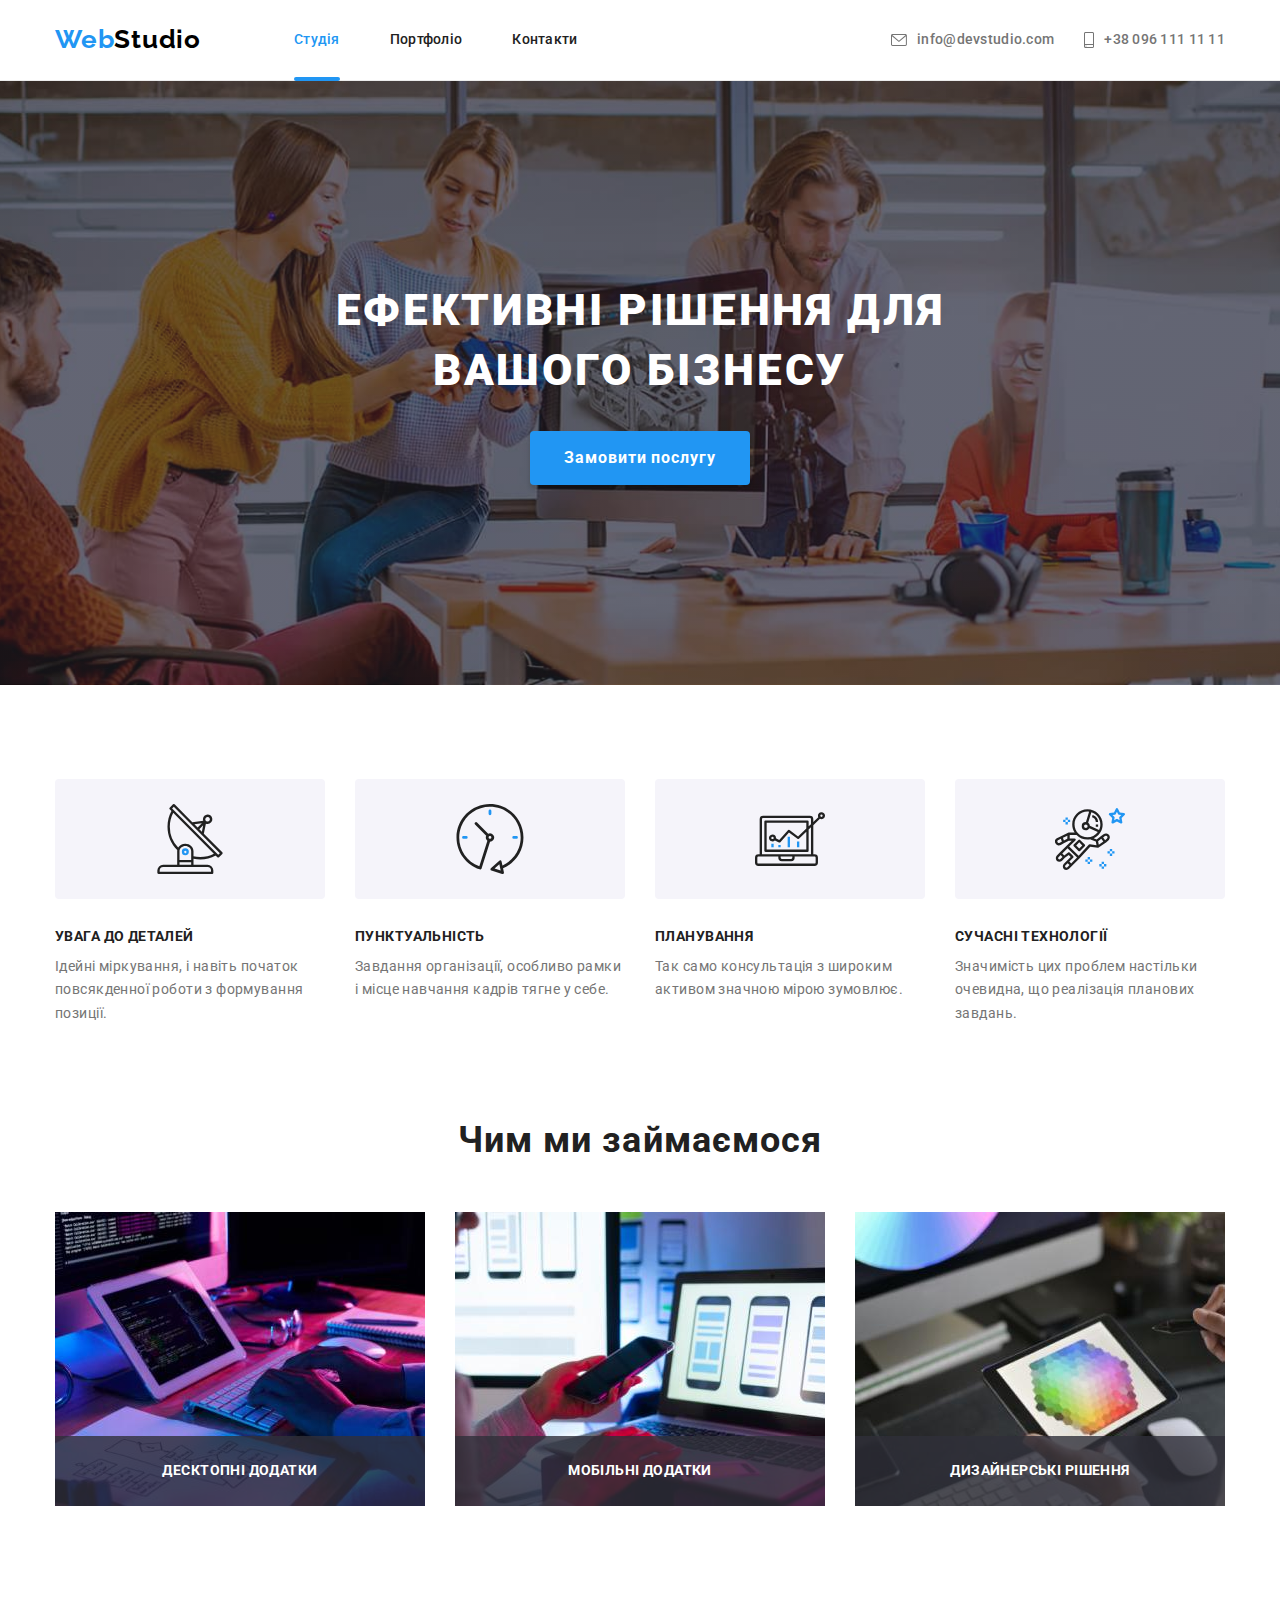
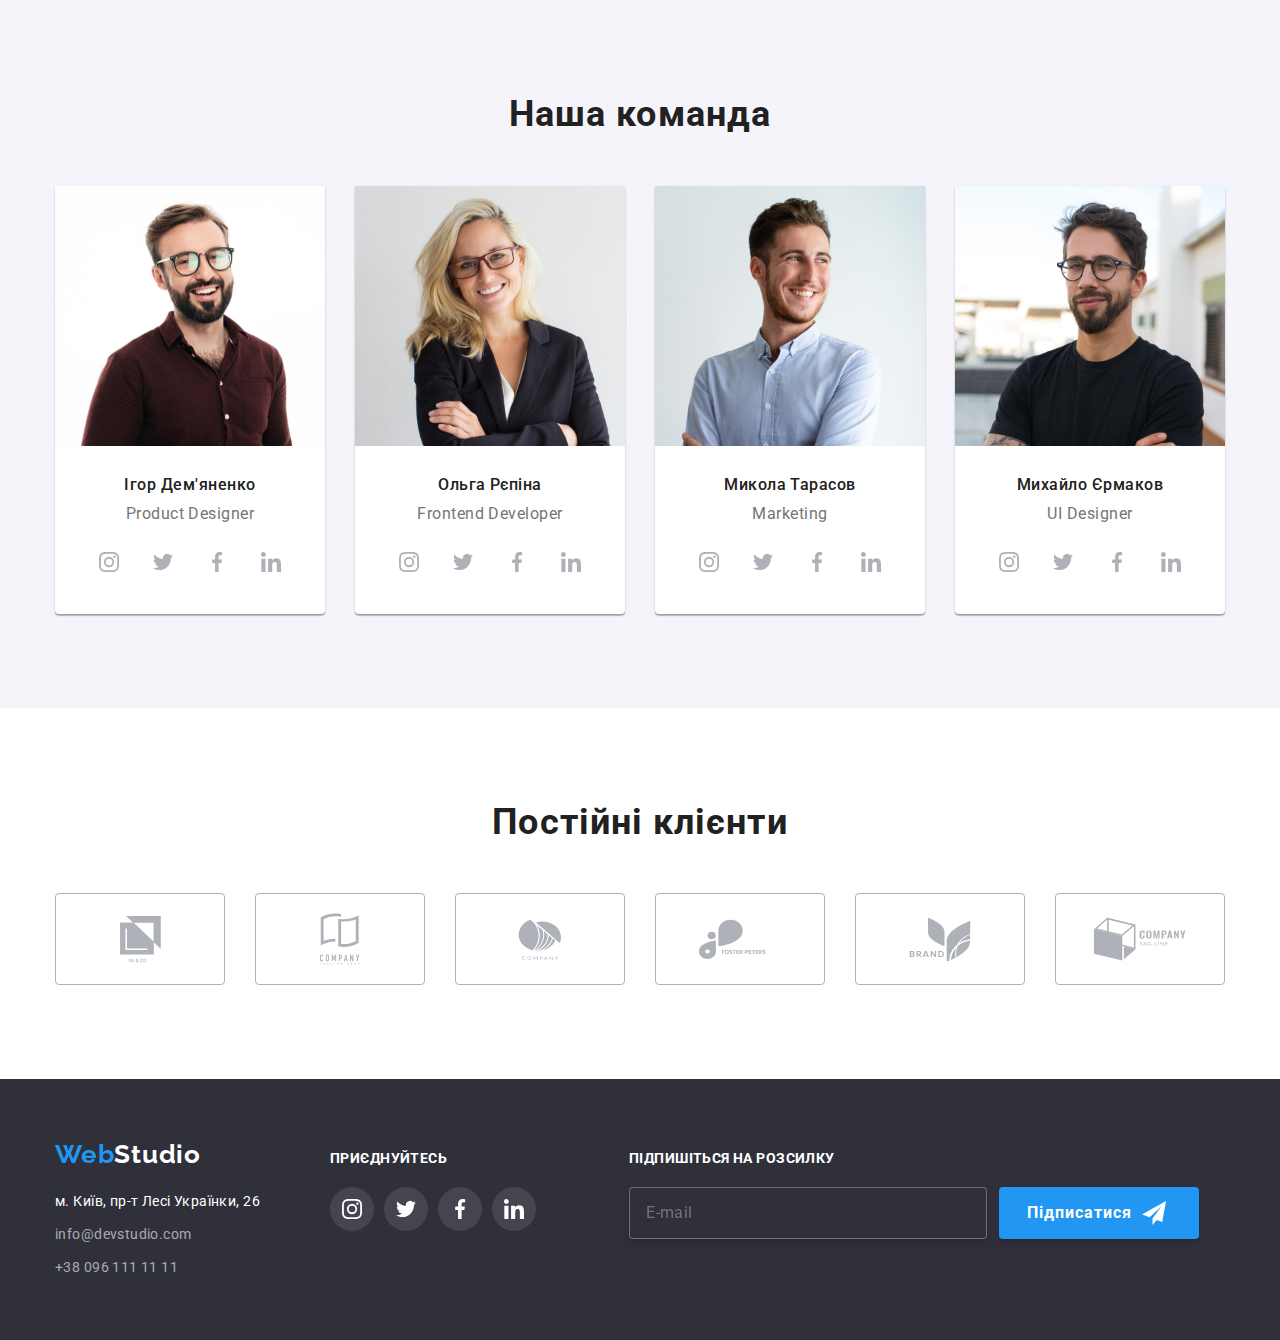
==== index.html @ 44d0e559 "додає bloc-send" ====
<!DOCTYPE html>
<html lang="uk">
<head>
    <meta charset="UTF-8">
    <meta http-equiv="X-UA-Compatible" content="IE=edge">
    <meta name="viewport" content="width=device-width, initial-scale=1.0">

    <link rel="preconnect" href="https://fonts.googleapis.com">
    <link rel="preconnect" href="https://fonts.gstatic.com" crossorigin>
    <link href="https://fonts.googleapis.com/css2?family=Raleway:wght@700&family=Roboto:wght@400;500;700;900&display=swap"
        rel="stylesheet">

    <title>Сайт-Студія</title>

    <link rel="stylesheet" href="https://cdnjs.cloudflare.com/ajax/libs/modern-normalize/1.1.0/modern-normalize.min.css">
    <link rel="stylesheet" href="./css/styles.css">
</head>

<body>
  
    <!--header-->
    <header class="page-header">
        <div class="container main-nav">
            
            <nav class="bloc-nav">
                <a class="logo" href="./index.html">
                    Web<span class="logo-studio">Studio</span>
                </a>
        
                <ul class="navigation">
                    <li class="item"><a class="navigation-link current" href="./index.html">Студія</a></li>
                    <li class="item"><a class="navigation-link" href="./portfolio.html">Портфоліо</a></li>
                    <li class="item"><a class="navigation-link" href="">Контакти</a></li>
                </ul>
            </nav>
        
            <ul class="contact">
                <li class="item">
                    <a class="contact-link" href="mailto:info@devstudio.com">
                        <svg class="icon" width="16" height="12">
                            <use href="./images/icons.svg#icon-envelope"></use>
                        </svg>
                        info@devstudio.com   
                    </a>
                </li>  

                <li class="item">
                    <a class="contact-link" href="tel:+380961111111">
                        <svg class="icon" width="10" height="16">
                            <use href="./images/icons.svg#icon-phone"></use>
                        </svg>
                        +38 096 111 11 11   
                    </a>
                </li> 
            </ul>
            
        </div>

    </header>
    
    <!--main Студія-->
    <main class="page-studio">

        <!-- Секція "hero" -->
        <section class="hero overlay">
            <h1 class="hero-title">Ефективні рішення для вашого бізнесу</h1>
            <button data-modal-open class="hero-btn" type="button">Замовити послугу</button>  
        </section>
    
        <!-- Секція "advantage" -->
        <section class="section">
            <div class="container">
    
                <!--Скритий заголовок-->
                <h2 class="visually-hidden">Наші переваги</h2>
                <ul class="advantage-list">
                    <li class="item">
                        <div class="icon-advantage">
                            <svg class="icon" width="70" height="70">
                                <use href="./images/icons.svg#icon-antenna"></use>
                            </svg>   
                        </div>

                        <h3 class="advantage-list-title">УВАГА ДО ДЕТАЛЕЙ</h3>
                        <p class="advantage-list-descr">Ідейні міркування, і 
                            навіть початок повсякденної роботи з формування
                            позиції.
                        </p>
                    </li>

                    <li class="item">
                        <div class="icon-advantage">
                            <svg class="icon" width="70" height="70">
                                <use href="./images/icons.svg#icon-clock"></use>
                            </svg>   
                        </div>

                        <h3 class="advantage-list-title">ПУНКТУАЛЬНІСТЬ</h3>
                        <p class="advantage-list-descr">Завдання організації, особливо 
                            рамки і місце навчання кадрів тягне у себе.
                        </p>
                    </li>

                    <li class="item">
                        <div class="icon-advantage">
                            <svg class="icon" width="70" height="70">
                                <use href="./images/icons.svg#icon-diagram"></use>
                            </svg>   
                        </div>

                        <h3 class="advantage-list-title">ПЛАНУВАННЯ</h3>
                        <p class="advantage-list-descr">Так само консультація з широким 
                            активом значною мірою зумовлює.
                        </p>
                    </li>

                    <li class="item">
                        <div class="icon-advantage">
                            <svg class="icon" width="70" height="70">
                                <use href="./images/icons.svg#icon-astronaut"></use>
                            </svg>   
                        </div>

                        <h3 class="advantage-list-title">СУЧАСНІ ТЕХНОЛОГІЇ</h3>
                        <p class="advantage-list-descr">Значимість цих проблем настільки 
                            очевидна, що реалізація планових завдань.
                        </p>
                    </li>
                </ul>
            </div>
        </section>
    
        <!-- Секція "work"-->
        <section class="section work">
            <div class="container">
    
                <h2 class="work-title">Чим ми займаємося</h2>
                <ul class="work-list">
                    <li class="item">
                        <div class="work-box">
                            <img src="./images/box-1.jpg" alt="Програмуємо алгоритми роботи" width="370" height="294">
                            <h3 class="work-item-title">Десктопні додатки</h3>
                        </div>
                    </li>

                    <li class="item">
                        <div class="work-box">
                            <img src="./images/box-2.jpg" alt="Розробляємо макети застосунків для телефонів" width="370" height="294">
                            <h3 class="work-item-title">Мобільні додатки</h3>
                        </div>
                    </li>

                    <li class="item">
                        <div class="work-box">
                            <img src="./images/box-3.jpg" alt="Використовуємо палітру кольорів" width="370" height="294">
                            <h3 class="work-item-title">Дизайнерські рішення</h3>
                        </div>
                    </li>

                </ul>
            </div>
        </section>
    
        <!-- Секція "team"-->
        <section class="section team">
            <div class="container">
    
                <h2 class="team-title">Наша команда</h2>
                <ul class="team-list">
                    <li class="team-item">
                        <img src="./images/igor.jpg" alt="Фото Ігоря Дем'яненко" width="270" height="260">
                        
                        <div class="team-card">
                            <h3 class="team-list-title">Ігор Дем'яненко</h3>
                            <p class="team-list-descr">Product Designer</p>

                            <!-- Блок --- social-list -->

                            <ul class="social-list">
                                <li class="item">
                                    <a class="icon-social" href="">
                                        <svg class="icon" width="20" height="20">
                                            <use href="./images/icons.svg#icon-instagram"></use>
                                        </svg>   
                                    </a>
                                </li>  

                                <li class="item">
                                    <a class="icon-social" href="">
                                        <svg class="icon" width="20" height="20">
                                            <use href="./images/icons.svg#icon-twitter"></use>
                                        </svg>   
                                    </a>
                                </li>  

                                <li class="item">
                                    <a class="icon-social" href="">
                                        <svg class="icon" width="20" height="20">
                                            <use href="./images/icons.svg#icon-facebook"></use>
                                        </svg>   
                                    </a>
                                </li> 
                                
                                <li class="item">
                                    <a class="icon-social" href="">
                                        <svg class="icon" width="20" height="20">
                                            <use href="./images/icons.svg#icon-linkedin"></use>
                                        </svg>   
                                    </a>
                                </li>  
                            </ul>  

                        </div>

                    </li>

                    <li class="team-item">
                        <img src="./images/olga.jpg" alt="Фото Ольги Рєпіної" width="270" height="260">

                        <div class="team-card">
                            <h3 class="team-list-title">Ольга Рєпіна</h3>
                            <p class="team-list-descr">Frontend Developer</p>

                            <!-- Блок --- social-list -->

                            <ul class="social-list">
                                <li class="item">
                                    <a class="icon-social" href="">
                                        <svg class="icon" width="20" height="20">
                                            <use href="./images/icons.svg#icon-instagram"></use>
                                        </svg>   
                                    </a>
                                </li>  

                                <li class="item">
                                    <a class="icon-social" href="">
                                        <svg class="icon" width="20" height="20">
                                            <use href="./images/icons.svg#icon-twitter"></use>
                                        </svg>   
                                    </a>
                                </li>  

                                <li class="item">
                                    <a class="icon-social" href="">
                                        <svg class="icon" width="20" height="20">
                                            <use href="./images/icons.svg#icon-facebook"></use>
                                        </svg>   
                                    </a>
                                </li> 
                                
                                <li class="item">
                                    <a class="icon-social" href="">
                                        <svg class="icon" width="20" height="20">
                                            <use href="./images/icons.svg#icon-linkedin"></use>
                                        </svg>   
                                    </a>
                                </li>  
                            </ul>  

                        </div>

                    </li>

                    <li class="team-item">
                        <img src="./images/mykola.jpg" alt="Фото Миколи Тарасова" width="270" height="260">

                        <div class="team-card">
                            <h3 class="team-list-title">Микола Тарасов</h3>
                            <p class="team-list-descr">Marketing</p>

                            <!-- Блок --- team-social-list -->

                            <ul class="social-list">
                                <li class="item">
                                    <a class="icon-social" href="">
                                        <svg class="icon" width="20" height="20">
                                            <use href="./images/icons.svg#icon-instagram"></use>
                                        </svg>   
                                    </a>
                                </li>  

                                <li class="item">
                                    <a class="icon-social" href="">
                                        <svg class="icon" width="20" height="20">
                                            <use href="./images/icons.svg#icon-twitter"></use>
                                        </svg>   
                                    </a>
                                </li>  

                                <li class="item">
                                    <a class="icon-social" href="">
                                        <svg class="icon" width="20" height="20">
                                            <use href="./images/icons.svg#icon-facebook"></use>
                                        </svg>   
                                    </a>
                                </li> 
                                
                                <li class="item">
                                    <a class="icon-social" href="">
                                        <svg class="icon" width="20" height="20">
                                            <use href="./images/icons.svg#icon-linkedin"></use>
                                        </svg>   
                                    </a>
                                </li>  
                            </ul>  

                        </div>

                    </li>

                    <li class="team-item">
                        <img src="./images/mykhailo.jpg" alt="Фото Михайла Єрмакова" width="270" height="260">

                        <div class="team-card">
                            <h3 class="team-list-title">Михайло Єрмаков</h3>
                            <p class="team-list-descr">UI Designer</p>

                            <!-- Блок --- team-social-list -->

                            <ul class="social-list">
                                <li class="item">
                                    <a class="icon-social" href="">
                                        <svg class="icon" width="20" height="20">
                                            <use href="./images/icons.svg#icon-instagram"></use>
                                        </svg>   
                                    </a>
                                </li>  

                                <li class="item">
                                    <a class="icon-social" href="">
                                        <svg class="icon" width="20" height="20">
                                            <use href="./images/icons.svg#icon-twitter"></use>
                                        </svg>   
                                    </a>
                                </li>  

                                <li class="item">
                                    <a class="icon-social" href="">
                                        <svg class="icon" width="20" height="20">
                                            <use href="./images/icons.svg#icon-facebook"></use>
                                        </svg>   
                                    </a>
                                </li> 
                                
                                <li class="item">
                                    <a class="icon-social" href="">
                                        <svg class="icon" width="20" height="20">
                                            <use href="./images/icons.svg#icon-linkedin"></use>
                                        </svg>   
                                    </a>
                                </li>  
                            </ul>  

                        </div>

                    </li>

                </ul>
    
            </div>
        </section>

        <!-- Секція "clients"-->
        <section class="section">
            <div class="container">

                <h2 class="clients-title">Постійні клієнти</h2>
                <ul class="clients-list">
                    <li class="item">
                        <a class="icon-clients" href="">
                            <svg class="icon" width="41" height="46.7">
                                <use href="./images/icons.svg#icon-cl1-ya-co"></use>
                            </svg>   
                        </a>
                    </li>  

                    <li class="item">
                        <a class="icon-clients" href="">
                            <svg class="icon" width="40" height="52">
                                <use href="./images/icons.svg#icon-cl2-tagline"></use>
                            </svg>   
                        </a>
                    </li>  

                    <li class="item">
                        <a class="icon-clients" href="">
                            <svg class="icon" width="43.46" height="41.18">
                                <use href="./images/icons.svg#icon-cl3-company"></use>
                            </svg>   
                        </a>
                    </li>  

                    <li class="item">
                        <a class="icon-clients" href="">
                            <svg class="icon" width="84.44" height="40.62">
                                <use href="./images/icons.svg#icon-cl4-foster"></use>
                            </svg>   
                        </a>
                    </li>  

                    <li class="item">
                        <a class="icon-clients" href="">
                            <svg class="icon" width="62.54" height="45.43">
                                <use href="./images/icons.svg#icon-cl5-brand"></use>
                            </svg>   
                        </a>
                    </li> 
                    
                    <li class="item">
                        <a class="icon-clients" href="">
                            <svg class="icon" width="93.79" height="43.93">
                                <use href="./images/icons.svg#icon-cl6-tag-line"></use>
                            </svg>   
                        </a>
                    </li>  
                </ul>
            </div>
        </section>
    
    </main>

    <!--footer-->
    <footer class="page-footer">
        <div class="container footer-contact">
    
            <div class="bloc-residence">
                <a class="logo" href="./index.html">
                    Web<span class="logo-studio">Studio</span>
                </a>

                <address class="residence">
                    <ul class="residence-contact">
                        <li class="item"><a class="residence-descr" href="https://goo.gl/maps/CPtrU1FHBa2aNyZL9" target="_blank"
                            rel="noopener noreferrer nofollow">м. Київ, пр-т Лесі Українки, 26</a>
                        </li>
                        <li class="item"><a class="residence-link" href="mailto:info@devstudio.com">info@devstudio.com</a></li>
                        <li class="item"><a class="residence-link" href="tel:+380961111111">+38 096 111 11 11</a></li>
                    </ul>
                </address>
            </div>

            <div class="bloc-join">
                <h3 class="title-join"><em class="join">Приєднуйтесь</em></h3>
                <ul class="social-list">
                    <li class="item">
                        <a class="icon-social" href="">
                            <svg class="icon" width="20" height="20">
                                <use href="./images/icons.svg#icon-instagram"></use>
                            </svg>   
                        </a>
                    </li>  

                    <li class="item">
                        <a class="icon-social" href="">
                            <svg class="icon" width="20" height="20">
                                <use href="./images/icons.svg#icon-twitter"></use>
                            </svg>   
                        </a>
                    </li>  

                    <li class="item">
                        <a class="icon-social" href="">
                            <svg class="icon" width="20" height="20">
                                <use href="./images/icons.svg#icon-facebook"></use>
                            </svg>   
                        </a>
                    </li> 
                    
                    <li class="item">
                        <a class="icon-social" href="">
                            <svg class="icon" width="20" height="20">
                                <use href="./images/icons.svg#icon-linkedin"></use>
                            </svg>   
                        </a>
                    </li>  

                </ul>
            </div>

            <div class="bloc-send">
                <h3 class="title-send"><em class="send">Підпишіться на розсилку</em></h3>

                <div class="bloc-form">
                    <form action="">
                        <input type="email" name="mail" id="mail" placeholder="E-mail">
                    </form>

                    <button class="send-btn-submit" type="submit">Підписатися
                        <svg class="icon" width="24" height="24">
                            <use href="./images/icons.svg#icon-send"></use>
                        </svg>
                    </button> 
                </div>

            </div>



        </div>

    </footer>
        
    <!--Модальне вікно-->
    <div class="backdrop is-hidden" data-modal>
        <div class="modal-hero">
            <button data-modal-close class="modal-btn-close" type="button">
                <svg class="icon" width="18" height="18">
                    <use href="./images/icons.svg#icon-close"></use>
                </svg>
            </button>

            <button class="modal-btn-submit" type="submit">Відправити</button> 

        </div>
    </div>

    <script src="./js/modal.js"></script>
</body>
</html>
---- css/styles.css ----
:root {
    --primary-text-color: #757575;
    --secondary-text-color:#000000;
    --title-text-color: #212121;
    --accent-text-color:#FFFFFF;
    --link-text-color: rgba(255, 255, 255, 0.6);
    --primary-accent-color: #2196F3;
    --secondary-accent-color: #188CE8;
    --primary-background-color: #FFFFFF;
    --secondary-background-color: #F5F4FA;
    --hero-background-color:#C4C4C4;
    --footer-background-color: #2F303A;
    --header-border-color: #ECECEC; 
    --project-border-color: #EEEEEE;
    --svg-primary-color: #AFB1B8;
    --footer-social-background-color:rgba(255, 255, 255, 0.1);

    --work-overlay-color:rgba(47, 48, 58, 0.8);
    --project-overlay-color: rgba(33, 150, 243, 0.9);
    --modal-backdrop-color:rgba(0, 0, 0, 0.2);

    --project-card-set-gap: 30px;
}

body {
    color: var(--primary-text-color);
    background-color: var(--primary-background-color);
    font-family: Roboto, sans-serif;
}

/* Глобальне скидання стилів по тегам*/
h1, h2, h3, h4, h5, h6, p, ul {
    padding: 0;
    margin: 0;
}

img {
  display: block;
  max-width: 100%;
  height: auto;
}

.section {
    padding-top: 94px;
    padding-bottom: 94px;
}

.container {
    width: 1200px;
    margin: 0 auto;
    padding: 0 15px;
}

/* header */

.page-header {
    border-bottom: 1px solid var(--header-border-color);
}

.main-nav {
    display: flex;
    align-items: center;
}

.bloc-nav {
    display: flex;
}

.bloc-nav .logo {
    display: block;
    padding-top: 24px;
    padding-bottom: 25px;
}

.logo {
    color: var(--primary-accent-color);
    font-family: 'Raleway';
    font-style: normal;
    font-weight: 700;
    font-size: 26px;
    line-height: 1.19;
    letter-spacing: 0.03em;
    text-decoration: none;
}

.logo-studio {
    color: var(--secondary-text-color);
}

.navigation {
    list-style: none;

    display: flex;
    margin-left: 93px;
}

.navigation .item + .item {
    margin-left: 50px;
}

.navigation-link {
    color: var(--title-text-color);
    font-weight: 500;
    font-size: 14px;
    line-height: 1.14;
    letter-spacing: 0.02em;
    text-decoration: none;

    display: block;
    padding-top: 32px;
    padding-bottom: 32px;

    position: relative;

    transition: color 250ms cubic-bezier(0.4, 0, 0.2, 1);
}

.navigation-link:hover, .navigation-link:focus {
    color: var(--primary-accent-color);
}

.navigation-link.current {
    color: var(--primary-accent-color);
}

.navigation-link.current::after {
    content: "";
    display: block;
    height: 4px;
    width: 100%;
    border-radius: 2px;
    background-color: var(--primary-accent-color);
    position: absolute;
    left: 0;
    bottom: -1px;  
}

.contact {
    list-style: none;

    display: flex;
    margin-left: auto;
}

.contact .item + .item {
    margin-left: 30px;
}
    
.contact-link {
    color: var(--primary-text-color);
    font-weight: 500;
    font-size: 14px;
    line-height: 1.14;
    letter-spacing: 0.02em;
    text-decoration: none;

    padding-top: 32px;
    padding-bottom: 32px;

    display: flex;
    align-items: center;

    transition: color 250ms cubic-bezier(0.4, 0, 0.2, 1);
}

.contact-link:hover, .contact-link:focus {
    color: var(--primary-accent-color);
}

.contact-link .icon {
    fill: currentColor;
    
    margin-right: 10px;
}

/* main Студія */

/* Секція "hero" */

.hero {
    background-color: var(--hero-background-color);
    text-align: center;

    padding: 200px 0;
}

.overlay {
    max-width: 1600px;
    margin-left: auto;
    margin-right: auto;
    background-image: linear-gradient(to right,
    rgba(47, 48, 58, 0.4), 
    rgba(47, 48, 58, 0.4)),
    url("../images/Img-hero.jpg");
    background-repeat: no-repeat;
    background-position: center;
    background-size: cover;
}

.hero-title {
    color: var(--accent-text-color);
    font-weight: 900;
    font-size: 44px;
    line-height: 1.36;
    letter-spacing: 0.06em;
    text-transform: uppercase;

    width: 696px;
    margin: 0 auto;
    margin-bottom: 30px;
}

.hero-btn {
    color: var(--accent-text-color);
    background-color: var(--primary-accent-color);
    cursor: pointer;
    border-radius: 4px;
    font-weight: 700;
    font-size: 16px;
    line-height: 1.87;
    letter-spacing: 0.06em;
    font-family: inherit;
    border-color: transparent;

    min-width: 216px;
    padding: 10px 32px;

    box-shadow: 0px 4px 4px rgba(0, 0, 0, 0.15);

    transition: background-color 250ms cubic-bezier(0.4, 0, 0.2, 1);
}

.hero-btn:hover, .hero-btn:focus {
    background-color: var(--secondary-accent-color);
}
   
/* Секція "advantage" */

.visually-hidden {
    position: absolute;
    white-space: nowrap;
    width: 1px;
    height: 1px;
    overflow: hidden;
    border: 0;
    padding: 0;
    clip: rect(0 0 0 0);
    clip-path: inset(50%);
    margin: -1px;
}

.advantage-list {
    list-style: none;

    display: flex;
}

.advantage-list .item {
    flex-basis: 270px;
}

.advantage-list .item + .item {
    margin-left: 30px;
}

.icon-advantage {
    width: 270px;
    height: 120px;
    background-color: var(--secondary-background-color);
    border-radius: 4px;

    margin-bottom: 30px;

    display: flex;
    justify-content: center;
    align-items: center;
}

.advantage-list-title {
    color: var(--title-text-color);
    font-weight: 700;
    font-size: 14px;
    line-height: 1.14;
    letter-spacing: 0.03em;
    text-transform: uppercase;

    margin-bottom: 10px;
}

.advantage-list-descr {
    font-size: 14px;
    line-height: 1.71;
    letter-spacing: 0.03em;
}

/* Секція "work" */

.work {
    padding-top: 0;
}

.work-title {
    color: var(--title-text-color);
    font-weight: 700;
    font-size: 36px;
    line-height: 1.16;
    letter-spacing: 0.03em;

    text-align: center;
    margin-bottom: 50px;
}

.work-list {
    list-style: none;

    display: flex;
    justify-content: space-between;
}

.work-list .item + .item {
    margin-left: 30px;
}

.work-box {
    position: relative;
}

.work-item-title {
    color: var(--accent-text-color);
    background-color: var(--work-overlay-color);
    font-weight: 700;
    font-size: 14px;
    line-height: 1.14;
    letter-spacing: 0.03em;
    text-transform: uppercase;

    text-align: center;
    padding-top: 27px;
    padding-bottom: 27px;

    position: absolute;
    width: 100%;
    left: 0;
    bottom: 0;
}

/* Секція "team" */

.team {
    background-color: var(--secondary-background-color);
}

.team-title {
    color: var(--title-text-color);
    font-weight: 700;
    font-size: 36px;
    line-height: 1.16;
    letter-spacing: 0.03em;

    text-align: center;
    margin-bottom: 50px;
}
 
.team-list {
    list-style: none;

    display: flex;
    justify-content: space-between;
}

.team-item {
    background-color: var(--primary-background-color);
    border-radius: 0px 0px 4px 4px;

    text-align: center;

    box-shadow: 0px 1px 3px rgba(0, 0, 0, 0.12), 
    0px 1px 1px rgba(0, 0, 0, 0.14), 
    0px 2px 1px rgba(0, 0, 0, 0.2);
}

.team-item + .team-item {
   margin-left: 30px; 
}

.team-card {
    padding-top: 30px;
    padding-bottom: 30px;
}

.team-list-title {
    color: var(--title-text-color);
    font-weight: 500;
    font-size: 16px;
    line-height: 1.18;
    letter-spacing: 0.03em;

    margin-bottom: 10px;
}

.team-list-descr {
    font-size: 16px;
    line-height: 1.18;
    letter-spacing: 0.03em;

    margin-bottom: 16px;
}

/* секція "team", блок --- social-list*/

.social-list {
    list-style: none;

    display: flex;
    justify-content: center;
}

.social-list .item {
    display: flex; 
}

.social-list .item + .item {
    margin-left: 10px;
}

.icon-social {
    width: 44px;
    height: 44px;
    border-radius: 50%;
    color: var(--svg-primary-color);

    display: flex;
    justify-content: center;
    align-items: center;

    transition:
    color 250ms cubic-bezier(0.4, 0, 0.2, 1), 
    background-color 250ms cubic-bezier(0.4, 0, 0.2, 1);
}

.icon-social:hover, .icon-social:focus {
    color: var(--accent-text-color);
    background-color: var(--primary-accent-color);
}

.icon-social .icon {
    display: block;
    fill: currentColor;
}

/* Секція "clients" */

.clients-title {
    color: var(--title-text-color);
    font-weight: 700;
    font-size: 36px;
    line-height: 1.16;
    letter-spacing: 0.03em;

    text-align: center;
    margin-bottom: 50px;
}

.clients-list {
    list-style: none;
    
    display: flex;
    justify-content: center;
}

.clients-list .item {
    display: flex; 
}

.clients-list .item + .item {
    margin-left: 30px;
}

.icon-clients {
    width: 170px;
    height: 92px;
    border: 1px solid var(--svg-primary-color);
    border-radius: 4px;
    color: var(--svg-primary-color) ;

    display: flex;
    justify-content: center;
    align-items: center;

    transition:
    color 250ms cubic-bezier(0.4, 0, 0.2, 1), 
    border-color 250ms cubic-bezier(0.4, 0, 0.2, 1);
}

.icon-clients:hover, .icon-clients:focus {
    color: var(--primary-accent-color);
    border-color: var(--primary-accent-color);
}

.icon-clients .icon {
    display: block;
    fill: currentColor;
}


/* main Портфоліо */

/* Секція "project" */

.filter {
    list-style: none;

    display: flex;
    justify-content: center;
    margin-bottom: 50px;
}

.filter .item + .item {
    margin-left: 8px;
}

.filter-btn {
    color: var(--title-text-color);
    background-color: var(--secondary-background-color);
    border-radius: 4px;
    font-weight: 500;
    font-size: 16px;
    line-height: 1.62;
    letter-spacing: 0.03em;
    cursor: pointer;
    font-family: inherit;

    border-color: transparent;
    box-shadow: none;
    min-width: 73px;
    padding: 6px 22px;

    transition:
    color 250ms cubic-bezier(0.4, 0, 0.2, 1), 
    background-color 250ms cubic-bezier(0.4, 0, 0.2, 1),
    box-shadow 250ms cubic-bezier(0.4, 0, 0.2, 1);
}

.filter-btn:hover, .filter-btn:focus {
    color: var(--accent-text-color);
    background-color: var(--primary-accent-color);

    box-shadow: 0px 3px 1px rgba(0, 0, 0, 0.1), 
    0px 1px 2px rgba(0, 0, 0, 0.08), 
    0px 2px 2px rgba(0, 0, 0, 0.12);
}

.project-list {
    list-style: none;

    display: flex;
    flex-wrap: wrap;
    margin-left: calc(-1 * var(--project-card-set-gap));
    margin-top: calc(-1 * var(--project-card-set-gap));
}

.project-container {
    flex-basis: calc(100% /3 - var(--project-card-set-gap));
    margin-left: var(--project-card-set-gap);
    margin-top: var(--project-card-set-gap);
}

.project-link {
    text-decoration: none;

    display: block;
    box-shadow: none;

    transition: box-shadow 250ms cubic-bezier(0.4, 0, 0.2, 1);
}

.project-link:hover, .project-link:focus {
    box-shadow: 0px 1px 1px rgba(0, 0, 0, 0.12), 
    0px 4px 4px rgba(0, 0, 0, 0.06), 
    1px 4px 6px rgba(0, 0, 0, 0.16);

}

.project-card {
    border-right: 1px solid var(--project-border-color);
    border-bottom: 1px solid var(--project-border-color);
    border-left: 1px solid var(--project-border-color);

    padding: 20px 24px;
}

.project-list-title {
    color: var(--title-text-color);
    font-weight: 700;
    font-size: 18px;
    line-height: 2;
    letter-spacing: 0.06em;

    margin-bottom: 4px;
}

.project-list-descr {
    color: var(--primary-text-color);
    font-size: 16px;
    line-height: 1.87;
    letter-spacing: 0.03em;
}

/* Секція "project" --- вспливаюча картка*/

.project-overlay {
    position: relative;
    overflow: hidden;
}

.project-link:hover .project-overlay-box,
.project-link:focus .project-overlay-box {
    transform: translateY(-100%);
}

.project-overlay-box {
    background-color: var(--project-overlay-color);
    padding: 63px 24px;
    position: absolute;
    top: 100%;
    left: 0;
    
    transform: translateY(0);
    transition: transform 250ms cubic-bezier(0.4, 0, 0.2, 1);
}

.project-overlay-descr {
    color: var(--accent-text-color);
    font-size: 18px;
    line-height: 1.55;
    letter-spacing: 0.03em;
}


/* footer */

.page-footer {
    background-color: var(--footer-background-color);

    padding-top: 60px;
    padding-bottom: 60px;
}

/* footer --- bloc-residence */

.page-footer .logo-studio {
    color: var(--accent-text-color);
}

.footer-contact {
    display: flex;
    align-items: baseline;
}

.bloc-residence {
    display: block;
    margin-right: 70px;
}

.footer-contact .logo {
    display: inline-block;
    margin-bottom: 20px;
}

.residence {
    font-style: normal;
}

.residence-contact {
    list-style: none;

    display: inline-block;
}

.residence-contact .item + .item {
    margin-top: 9px;
}

.residence-descr {
    color: var(--accent-text-color);
    font-size: 14px;
    line-height: 1.71;
    letter-spacing: 0.03em;
    text-decoration: none;

    display: block;

    transition: color 250ms cubic-bezier(0.4, 0, 0.2, 1);
}

.residence-link {
    color: var(--link-text-color);
    font-size: 14px;
    line-height: 1.71;
    letter-spacing: 0.03em;
    text-decoration: none;   

    display: block;

    transition: color 250ms cubic-bezier(0.4, 0, 0.2, 1);
}

.residence-descr:hover, .residence-descr:focus, 
.residence-link:hover, .residence-link:focus {
    color: var(--primary-accent-color);
}

/* footer --- bloc-join */

.bloc-join {
    display: block;
    margin-right: 93px;
}

.title-join {
    color: var(--accent-text-color);
    font-weight: 700;
    font-size: 14px;
    line-height: 1.14;
    letter-spacing: 0.03em;
    text-transform: uppercase;

    margin-bottom: 20px;
}

.join {
    font-style: normal; 
}

.bloc-join .icon-social {
    color: var(--accent-text-color);
    background-color: var(--footer-social-background-color);
}

.bloc-join .icon-social:hover, .bloc-join .icon-social:focus {
    background-color: var(--primary-accent-color);
}

/* footer --- bloc-send */

.bloc-send {
    display: block;
}

.title-send {
    color: var(--accent-text-color);
    font-weight: 700;
    font-size: 14px;
    line-height: 1.14;
    letter-spacing: 0.03em;
    text-transform: uppercase;

    margin-bottom: 20px;
}

.send {
    font-style: normal; 
}

.bloc-form {
    display: flex;
}

.bloc-form input {
    color: var(--link-text-color);
    background-color: var(--footer-background-color);
    font-size: 16px;
    line-height: 1.25;
    letter-spacing: 0.03em;

    border: 1px solid rgba(255, 255, 255, 0.3);
    filter: drop-shadow(0px 4px 4px rgba(0, 0, 0, 0.15));
    border-radius: 4px;
    
    width: 358px;
    margin: 0;
    padding: 15px 16px;
    margin-right: 12px;
}

.send-btn-submit {
    color: var(--accent-text-color);
    background-color: var(--primary-accent-color);
    cursor: pointer;
    border-radius: 4px;
    font-weight: 700;
    font-size: 16px;
    line-height: 1.87;
    letter-spacing: 0.06em;
    font-family: inherit;
    border: none;

    display: flex;
    align-items: center;

    min-width: 200px;
    padding: 10px 28px;

    box-shadow: 0px 4px 4px rgba(0, 0, 0, 0.15);
}

.bloc-send .icon {
    fill: currentColor;
    margin-left: 10px;
}


/* Модальне вікно */

.backdrop {
    position: fixed;
    top: 0;
    left: 0;
    width: 100%;
    height: 100%;
    background-color: var(--modal-backdrop-color);

    opacity: 1;

    transition: opacity 250ms cubic-bezier(0.4, 0, 0.2, 1);
}

.backdrop.is-hidden {
    opacity: 0;
    pointer-events: none;
}

.backdrop.is-hidden .modal-hero {
    transform: translate(-50%, -50%) scale(0.9);
}

.modal-hero {
    position: absolute;
    top: 50%;
    left: 50%;

    height: 581px;
    width: 528px;
    background-color: var(--primary-background-color);

    transform: translate(-50%, -50%) scale(1);

    transition: transform 250ms cubic-bezier(0.4, 0, 0.2, 1);
}


.modal-btn-close {
    width: 30px;
    height: 30px;
    border-radius: 50%;
    border: 1px solid rgba(0, 0, 0, 0.1);
    background-color: var(--primary-background-color);
    cursor: pointer;

    display: flex;
    justify-content: center;
    align-items: center;

    position: absolute;
    top: 8px;
    right: 8px; 

    transition: color 250ms cubic-bezier(0.4, 0, 0.2, 1);
}

.modal-btn-close:hover {
    color: var(--primary-accent-color);
}

.modal-hero .icon {
    fill: currentColor;
}





.modal-btn-submit {
    color: var(--accent-text-color);
    background-color: var(--primary-accent-color);
    cursor: pointer;
    border-radius: 4px;
    font-weight: 700;
    font-size: 16px;
    line-height: 1.87;
    letter-spacing: 0.06em;
    font-family: inherit;
    border: none;

    min-width: 200px;
    padding: 10px 52px;

    box-shadow: 0px 4px 4px rgba(0, 0, 0, 0.15);

    transition: background-color 250ms cubic-bezier(0.4, 0, 0.2, 1);
}

.modal-btn-submit:hover {
    background-color: var(--secondary-accent-color);
}
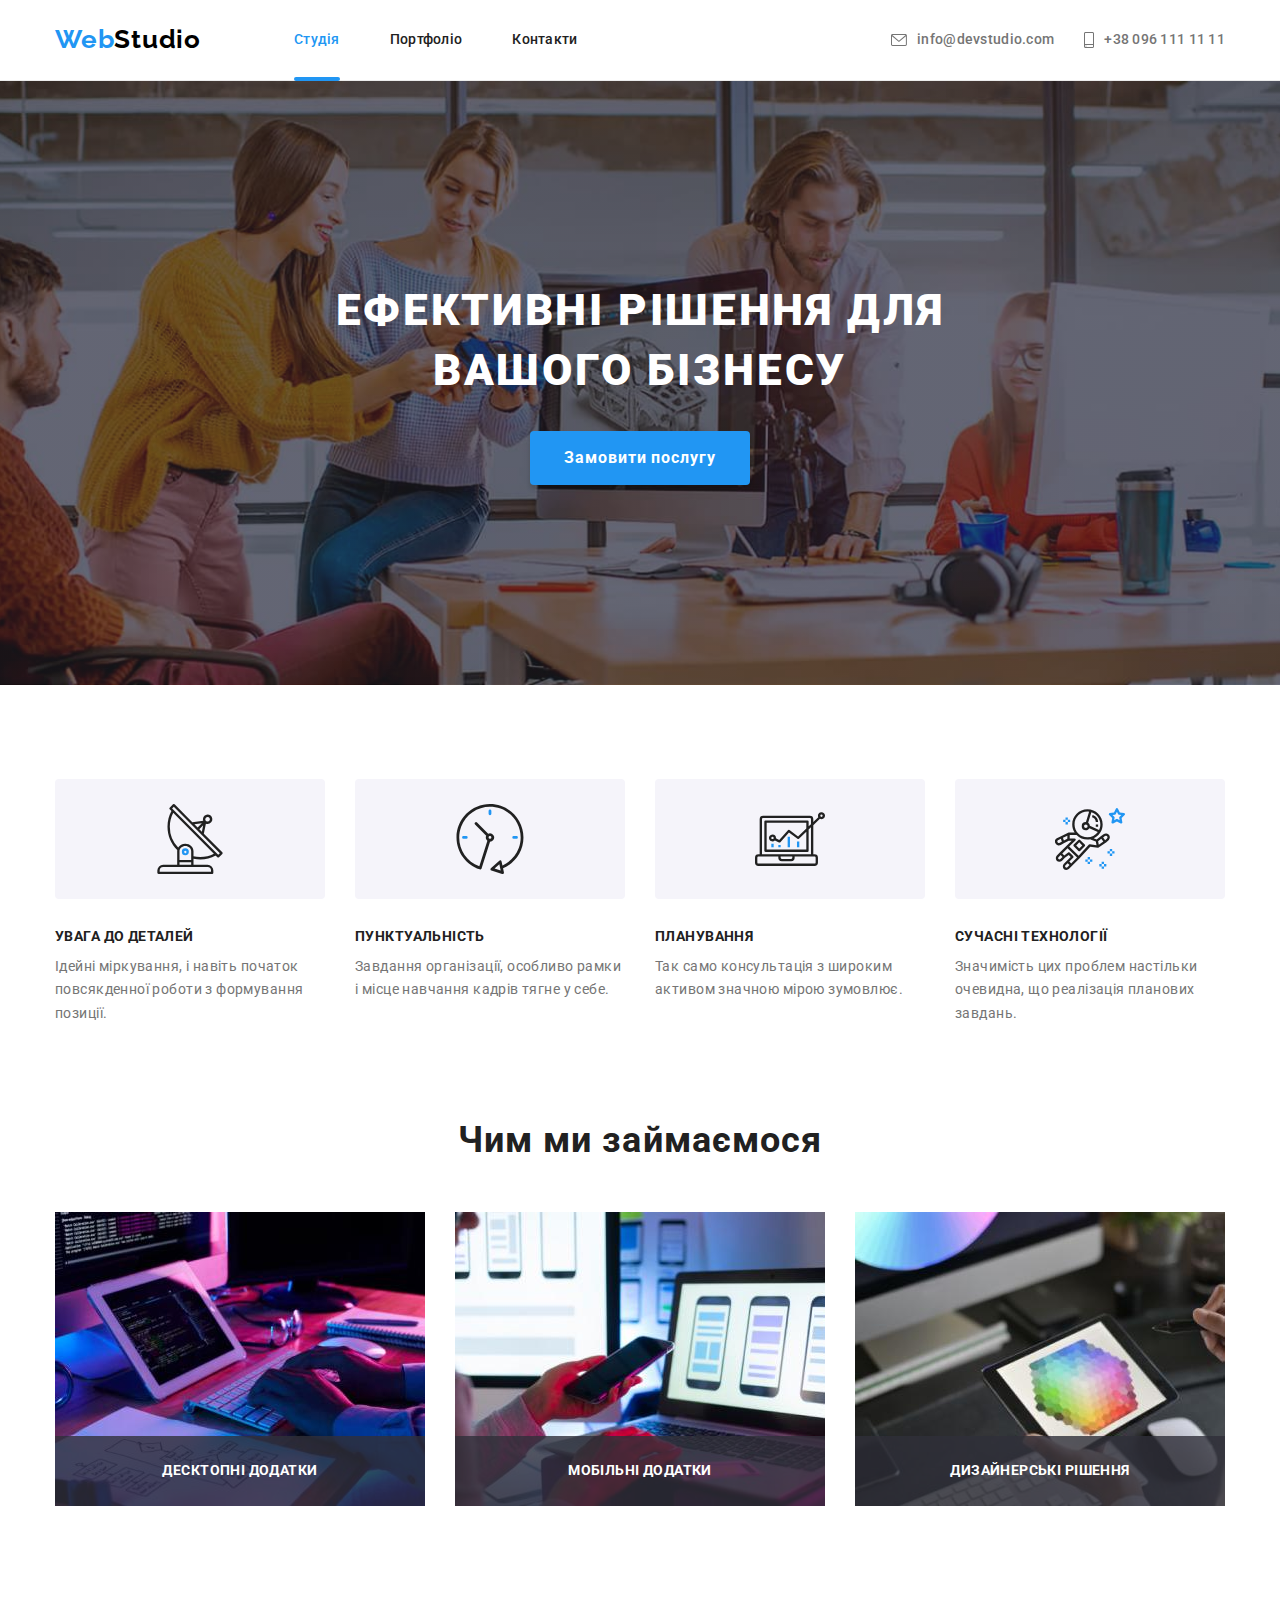
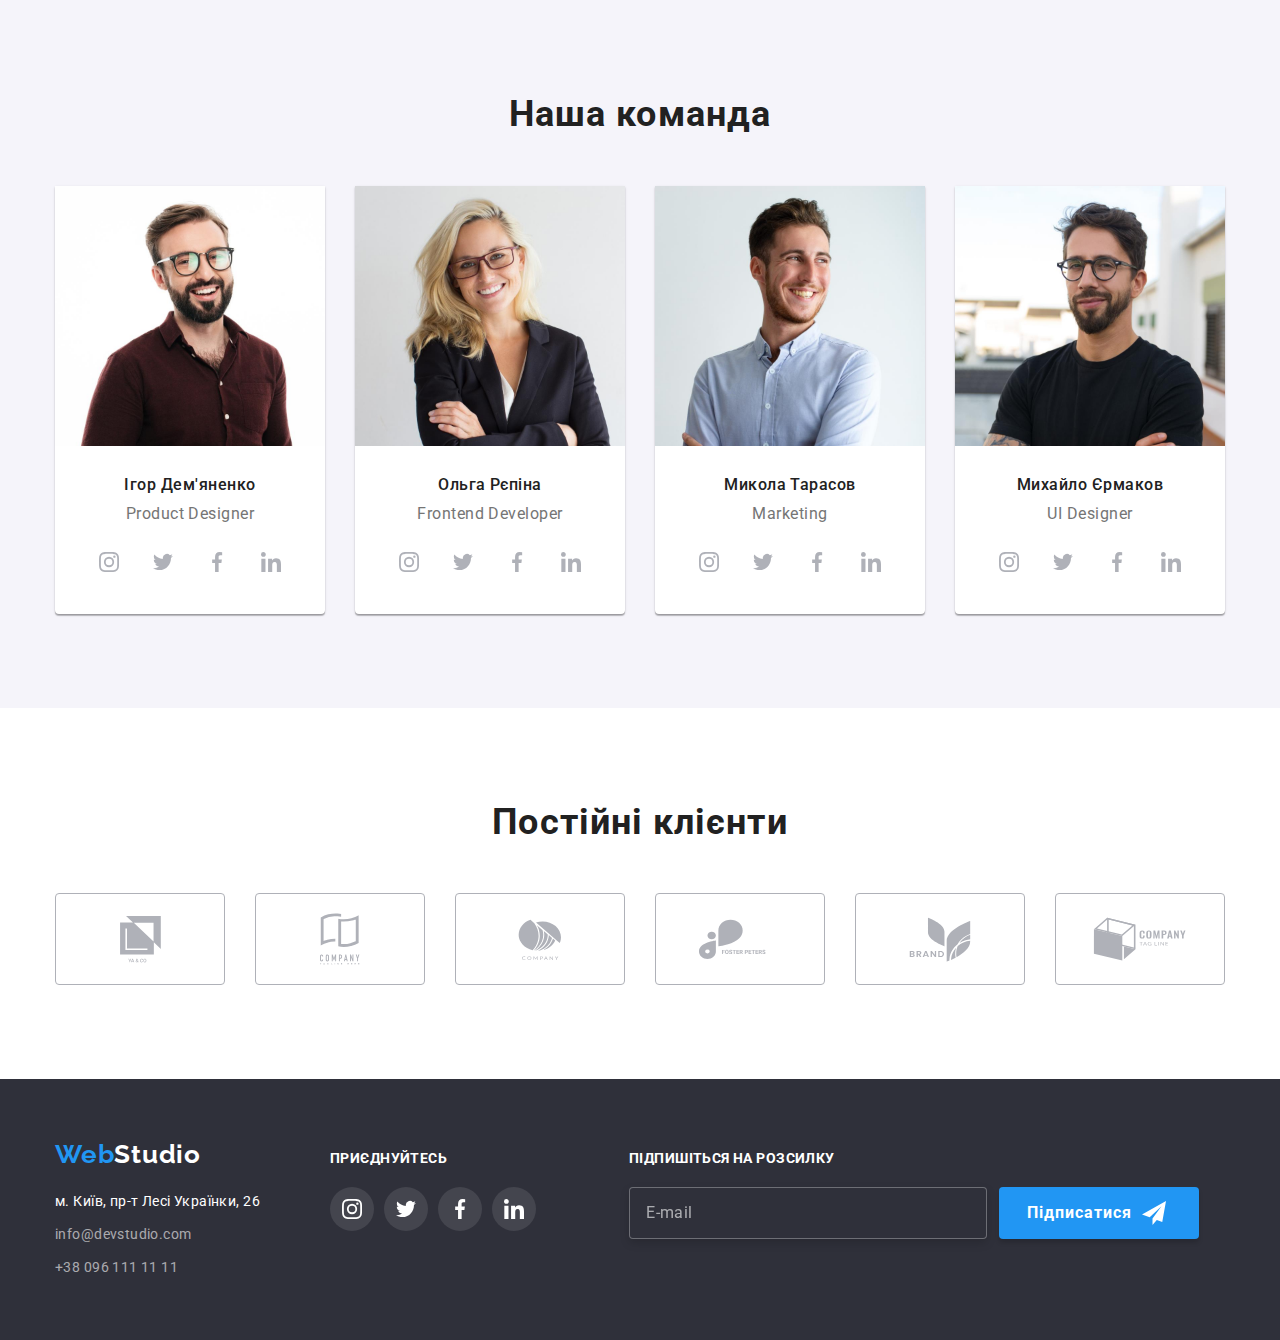
==== commit 0027e4c2: "виправляє зауваження по дз6" ====
--- a/index.html
+++ b/index.html
@@ -478,23 +478,19 @@
             </div>
 
             <div class="bloc-send">
-                <h3 class="title-send"><em class="send">Підпишіться на розсилку</em></h3>
-
-                <div class="bloc-form">
-                    <form action="">
-                        <input type="email" name="mail" id="mail" placeholder="E-mail">
-                    </form>
+                <p class="title-send">Підпишіться на розсилку</p>
+
+                <form class="bloc-form">
+                    <input type="email" name="send-mail" id="send-mail" placeholder="E-mail">
 
                     <button class="send-btn-submit" type="submit">Підписатися
                         <svg class="icon" width="24" height="24">
                             <use href="./images/icons.svg#icon-send"></use>
                         </svg>
                     </button> 
-                </div>
-
-            </div>
-
-
+
+                </form>
+            </div>
 
         </div>
 
@@ -504,12 +500,66 @@
     <div class="backdrop is-hidden" data-modal>
         <div class="modal-hero">
             <button data-modal-close class="modal-btn-close" type="button">
-                <svg class="icon" width="18" height="18">
+                <svg class="icon-close" width="18" height="18">
                     <use href="./images/icons.svg#icon-close"></use>
                 </svg>
             </button>
 
-            <button class="modal-btn-submit" type="submit">Відправити</button> 
+            <p class="modal-title">Залиште свої дані, ми вам передзвонимо</p>
+
+            <form class="modal-form">
+
+                <div class="form-field">
+                    <label for="name">Ім'я</label>
+                    <input  type="text" name="name" id="name">
+
+                    <svg class="icon" width="18" height="18">
+                        <use href="./images/icons.svg#icon-person-black"></use>
+                    </svg>
+                </div>
+
+                <div class="form-field">
+                    <label for="tel">Телефон</label>
+                    <input type="tel" name="tel" id="tel">
+
+                    <svg class="icon" width="18" height="18">
+                        <use href="./images/icons.svg#icon-phone-black"></use>
+                    </svg>
+                </div>
+
+                <div class="form-field">
+                    <label for="mail">Пошта</label>
+                    <input type="email" name="mail" id="mail">
+
+                    <svg class="icon" width="18" height="18">
+                        <use href="./images/icons.svg#icon-email-black"></use>
+                    </svg>
+                </div>
+
+                <div class="form-field last">
+                    <label for="comment">Коментар</label>
+                    <textarea name="comment" id="comment" placeholder="Введіть текст"></textarea>
+                </div>
+
+                <div class="form-check">
+                    <label for="check">Погоджуюся з розсилкою та приймаю
+                        <input type="checkbox" name="check" value="checked" id="check">
+                        <svg class="icon" width="16" height="15">
+                            <use href="./images/icons.svg#icon-check"></use>
+                        </svg>
+                    </label>
+                    
+                    <div class="contract-check">
+                        <a class="contract" href="">Умови договору</a>
+                    </div>
+
+                </div>
+
+                <div class="modal-btn">
+                    <button class="modal-btn-submit" type="submit">Відправити</button>
+                </div>   
+
+            </form>
 
         </div>
     </div>
--- a/css/styles.css
+++ b/css/styles.css
@@ -18,6 +18,12 @@
     --work-overlay-color:rgba(47, 48, 58, 0.8);
     --project-overlay-color: rgba(33, 150, 243, 0.9);
     --modal-backdrop-color:rgba(0, 0, 0, 0.2);
+    --shadow-color: rgba(0, 0, 0, 0.15);
+
+    --form-placeholder-color: rgba(117, 117, 117, 0.5);
+    --form-border-color: rgba(33, 33, 33, 0.2);
+    --btn-border-color: rgba(0, 0, 0, 0.1);
+    --form-footer-border-color: rgba(255, 255, 255, 0.3);
 
     --project-card-set-gap: 30px;
 }
@@ -225,7 +231,7 @@
     min-width: 216px;
     padding: 10px 32px;
 
-    box-shadow: 0px 4px 4px rgba(0, 0, 0, 0.15);
+    box-shadow: 0px 4px 4px var(--shadow-color);
 
     transition: background-color 250ms cubic-bezier(0.4, 0, 0.2, 1);
 }
@@ -758,22 +764,18 @@
     margin-bottom: 20px;
 }
 
-.send {
-    font-style: normal; 
-}
-
 .bloc-form {
     display: flex;
 }
 
 .bloc-form input {
-    color: var(--link-text-color);
+    color: var(--accent-text-color);
     background-color: var(--footer-background-color);
     font-size: 16px;
     line-height: 1.25;
     letter-spacing: 0.03em;
 
-    border: 1px solid rgba(255, 255, 255, 0.3);
+    border: 1px solid var(--form-footer-border-color);
     filter: drop-shadow(0px 4px 4px rgba(0, 0, 0, 0.15));
     border-radius: 4px;
     
@@ -783,6 +785,13 @@
     margin-right: 12px;
 }
 
+.bloc-form input::placeholder {
+    color: var(--link-text-color);
+    font-size: 16px;
+    line-height: 1.25;
+    letter-spacing: 0.03em;
+}
+
 .send-btn-submit {
     color: var(--accent-text-color);
     background-color: var(--primary-accent-color);
@@ -801,7 +810,7 @@
     min-width: 200px;
     padding: 10px 28px;
 
-    box-shadow: 0px 4px 4px rgba(0, 0, 0, 0.15);
+    box-shadow: 0px 4px 4px var(--shadow-color);
 }
 
 .bloc-send .icon {
@@ -843,17 +852,18 @@
     width: 528px;
     background-color: var(--primary-background-color);
 
+    padding: 40px;
+
     transform: translate(-50%, -50%) scale(1);
 
     transition: transform 250ms cubic-bezier(0.4, 0, 0.2, 1);
 }
-
 
 .modal-btn-close {
     width: 30px;
     height: 30px;
     border-radius: 50%;
-    border: 1px solid rgba(0, 0, 0, 0.1);
+    border: 1px solid var(--btn-border-color);
     background-color: var(--primary-background-color);
     cursor: pointer;
 
@@ -872,13 +882,184 @@
     color: var(--primary-accent-color);
 }
 
-.modal-hero .icon {
+.modal-hero .icon-close {
     fill: currentColor;
 }
 
-
-
-
+.modal-title {
+    color: var(--title-text-color);
+    font-weight: 700;
+    font-size: 20px;
+    line-height: 1.15;
+    letter-spacing: 0.03em;
+
+    text-align: center;
+
+    margin-bottom: 12px;
+}
+
+.form-field {
+    display: flex;
+    flex-direction: column;
+    margin-bottom: 10px;
+
+    position: relative;
+}
+
+.form-field.last {
+    margin-bottom: 20px;
+}
+
+.form-field label {
+    font-size: 12px;
+    line-height: 1.16;
+    letter-spacing: 0.01em;
+    color: var(--primary-text-color);
+
+    margin-bottom: 4px;
+}
+
+.form-field input {
+    margin: 0;
+    padding-left: 42px;
+    padding-right: 16px;
+    height: 40px;
+    border: 1px solid var(--form-border-color);
+    border-radius: 4px;
+
+    transition: border-color 250ms cubic-bezier(0.4, 0, 0.2, 1),
+    outline 250ms cubic-bezier(0.4, 0, 0.2, 1);
+}
+
+.form-field input:focus {
+    border-color: var(--primary-accent-color);
+    outline: 0.1px var(--primary-accent-color);;
+    outline-style: solid;
+}
+
+.form-field input:focus + .icon {
+    fill: var(--primary-accent-color);
+}
+
+.form-field .icon {
+    fill: var(--title-text-color);
+    position: absolute;
+    top: 50%;
+    margin-left: 12px;
+
+    transition: fill 250ms cubic-bezier(0.4, 0, 0.2, 1);
+}
+
+.form-field textarea {
+    padding: 12px 16px;
+    height: 120px;
+
+    resize: none;
+
+    border: 1px solid var(--form-border-color);
+    border-radius: 4px;
+
+    transition: border-color 250ms cubic-bezier(0.4, 0, 0.2, 1),
+    outline 250ms cubic-bezier(0.4, 0, 0.2, 1);
+}
+
+.form-field textarea:focus {
+    border-color: var(--primary-accent-color);
+    outline: 0.1px var(--primary-accent-color);
+    outline-style: solid;
+}
+
+.form-field textarea::placeholder {
+    font-size: 12px;
+    line-height: 1.16;
+    letter-spacing: 0.01em;
+
+    color: var(--form-placeholder-color);
+}
+
+.form-check {
+    margin-bottom: 30px;
+    display: flex;
+    align-items: center;
+
+    position: relative;
+}
+
+.form-check label {
+    font-size: 14px;
+    line-height: 1.71;
+    letter-spacing: 0.03em;
+
+    color: var(--primary-text-color);
+
+    display: flex;
+    align-items: center;
+
+    position: relative;
+    padding-left: 35px;
+}
+
+.form-check input {
+    position: absolute;
+    white-space: nowrap;
+    width: 1px;
+    height: 1px;
+    overflow: hidden;
+    border: 0;
+    padding: 0;
+    clip: rect(0 0 0 0);
+    clip-path: inset(50%);
+    margin: -1px;
+}
+
+.form-check input:checked + .icon {
+    background-color: var(--primary-accent-color);
+    border: transparent;
+}
+
+.form-check .icon {
+    margin-left: 12px;
+    fill: var(--accent-text-color);
+    border: 2px solid var(--title-text-color);
+    border-radius: 2px;
+    background-color: var(--primary-background-color);
+
+    position: absolute;
+    left: 0;
+
+    transition: background-color 250ms cubic-bezier(0.4, 0, 0.2, 1), 
+    border 250ms cubic-bezier(0.4, 0, 0.2, 1);
+}
+
+.contract-check {
+    position: relative;
+    margin-left: 5px;
+}
+
+.form-check .contract {
+    font-size: 14px;
+    line-height: 1.71;
+    letter-spacing: 0.03em;
+
+    color: var(--primary-accent-color);
+    text-decoration: none;
+}
+
+.form-check .contract::after {
+    content: "";
+    display: block;
+    height: 0.5px;
+    width: 100%;
+    background-color: var(--primary-accent-color);
+    position: absolute;
+    left: 0;
+    bottom: 5.5px;  
+}
+
+.modal-btn {
+    display: flex;
+    justify-content: center;
+}
 
 .modal-btn-submit {
     color: var(--accent-text-color);
@@ -894,8 +1075,9 @@
 
     min-width: 200px;
     padding: 10px 52px;
-
-    box-shadow: 0px 4px 4px rgba(0, 0, 0, 0.15);
+    
+
+    box-shadow: 0px 4px 4px var(--shadow-color);
 
     transition: background-color 250ms cubic-bezier(0.4, 0, 0.2, 1);
 }
